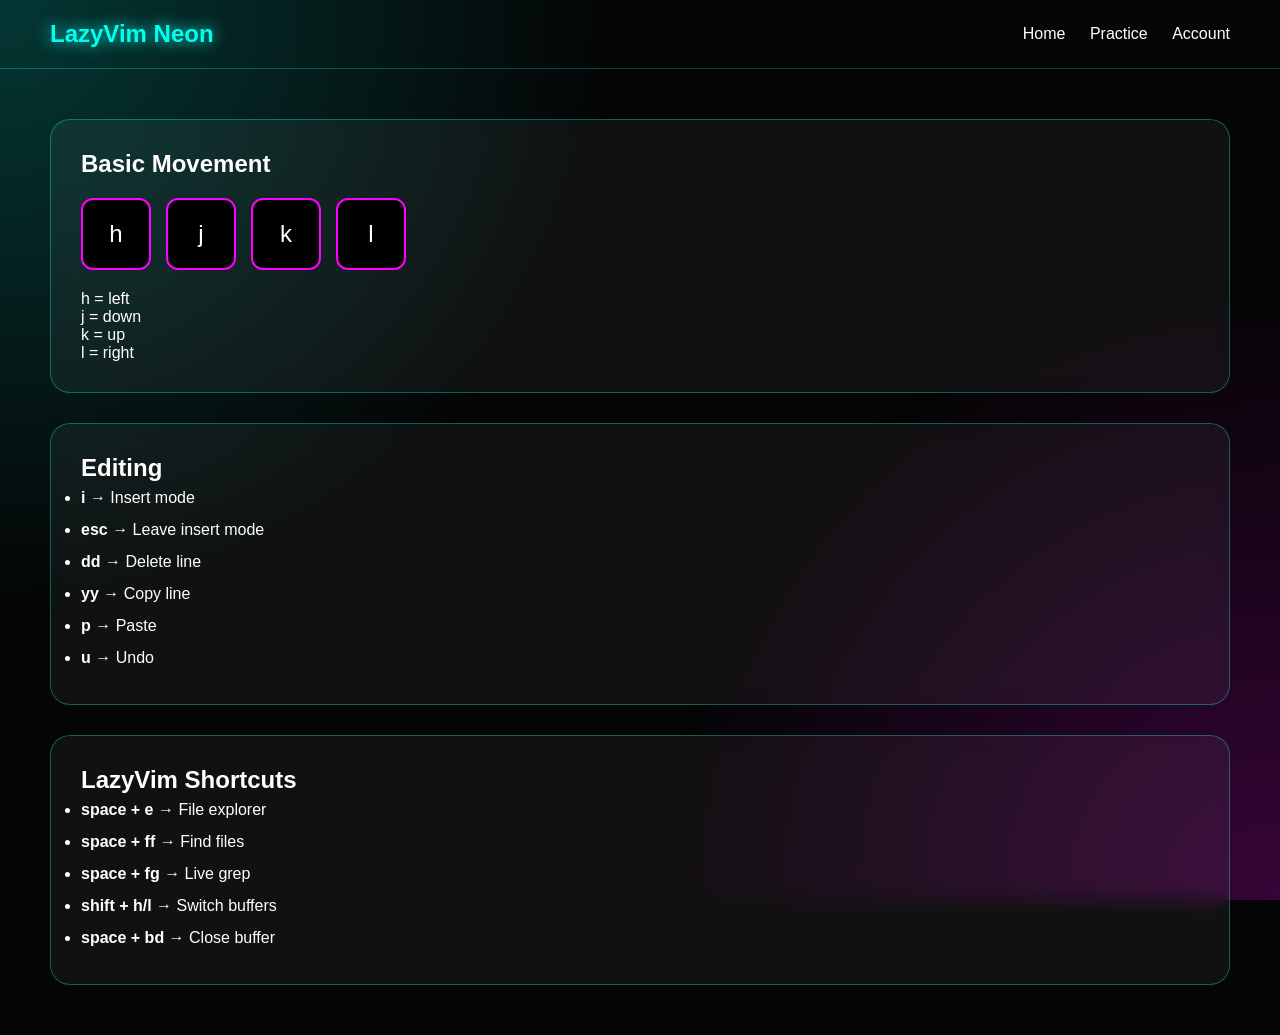
==== lessons.html @ 00f94503 "files" ====
<!DOCTYPE html>
<html lang="en">
<head>
  <meta charset="UTF-8">
  <meta name="viewport" content="width=device-width, initial-scale=1.0">
  <title>Lessons - LazyVim Neon</title>
  <link rel="stylesheet" href="style.css">
</head>
<body>
  <div class="background-glow"></div>

  <nav>
    <h1>LazyVim Neon</h1>
    <div>
      <a href="index.html">Home</a>
      <a href="practice.html">Practice</a>
      <a href="login.html">Account</a>
    </div>
  </nav>

  <div class="lesson-page">

    <div class="lesson-card">
      <h2>Basic Movement</h2>

      <div class="key-grid">
        <span>h</span>
        <span>j</span>
        <span>k</span>
        <span>l</span>
      </div>

      <p>
        h = left<br>
        j = down<br>
        k = up<br>
        l = right
      </p>
    </div>

    <div class="lesson-card">
      <h2>Editing</h2>

      <ul>
        <li><strong>i</strong> → Insert mode</li>
        <li><strong>esc</strong> → Leave insert mode</li>
        <li><strong>dd</strong> → Delete line</li>
        <li><strong>yy</strong> → Copy line</li>
        <li><strong>p</strong> → Paste</li>
        <li><strong>u</strong> → Undo</li>
      </ul>
    </div>

    <div class="lesson-card">
      <h2>LazyVim Shortcuts</h2>

      <ul>
        <li><strong>space + e</strong> → File explorer</li>
        <li><strong>space + ff</strong> → Find files</li>
        <li><strong>space + fg</strong> → Live grep</li>
        <li><strong>shift + h/l</strong> → Switch buffers</li>
        <li><strong>space + bd</strong> → Close buffer</li>
      </ul>
    </div>

  </div>
</body>
</html>
---- style.css ----
* {
  margin: 0;
  padding: 0;
  box-sizing: border-box;
  font-family: Arial, sans-serif;
}

body {
  background: #050505;
  color: white;
  min-height: 100vh;
  overflow-x: hidden;
}

.background-glow {
  position: fixed;
  width: 100%;
  height: 100%;
  background:
    radial-gradient(circle at top left, #00ffee33, transparent 40%),
    radial-gradient(circle at bottom right, #ff00ff33, transparent 40%);
  z-index: -1;
}

nav {
  display: flex;
  justify-content: space-between;
  align-items: center;
  padding: 20px 50px;
  border-bottom: 1px solid #00ffee44;
}

nav h1 {
  color: #00ffee;
  text-shadow: 0 0 15px #00ffee;
}

nav a {
  color: white;
  text-decoration: none;
  margin-left: 20px;
}

.hero {
  text-align: center;
  margin-top: 120px;
  padding: 20px;
}

.hero h2 {
  font-size: 4rem;
  color: #00ffee;
  text-shadow: 0 0 20px #00ffee;
}

.hero p {
  margin-top: 20px;
  color: #cccccc;
}

.hero-buttons {
  margin-top: 40px;
}

.btn {
  display: inline-block;
  padding: 15px 30px;
  background: #00ffee;
  color: black;
  border-radius: 10px;
  text-decoration: none;
  font-weight: bold;
  margin: 10px;
  box-shadow: 0 0 20px #00ffee;
}

.secondary {
  background: transparent;
  color: #ff00ff;
  border: 2px solid #ff00ff;
  box-shadow: 0 0 20px #ff00ff;
}

.cards {
  display: grid;
  grid-template-columns: repeat(auto-fit, minmax(250px, 1fr));
  gap: 30px;
  padding: 60px;
}

.card,
.lesson-card,
.practice-box,
.auth-box {
  background: rgba(255,255,255,0.05);
  border: 1px solid #00ffee55;
  border-radius: 20px;
  padding: 30px;
  backdrop-filter: blur(10px);
}

.lesson-page {
  display: grid;
  gap: 30px;
  padding: 50px;
}

.key-grid {
  display: grid;
  grid-template-columns: repeat(4, 70px);
  gap: 15px;
  margin: 20px 0;
}

.key-grid span {
  background: black;
  border: 2px solid #ff00ff;
  text-align: center;
  padding: 20px;
  border-radius: 12px;
  font-size: 1.5rem;
}

.practice-box,
.auth-container {
  display: flex;
  justify-content: center;
  align-items: center;
  padding: 60px;
}

.auth-box {
  width: 400px;
}

input {
  width: 100%;
  padding: 15px;
  margin-top: 15px;
  background: black;
  border: 1px solid #00ffee;
  color: white;
  border-radius: 10px;
}

button {
  width: 100%;
  padding: 15px;
  margin-top: 20px;
  border: none;
  border-radius: 10px;
  background: #00ffee;
  color: black;
  font-weight: bold;
  cursor: pointer;
}

ul {
  line-height: 2;
}

#practice-result,
#auth-message {
  margin-top: 20px;
  color: #00ffee;
}
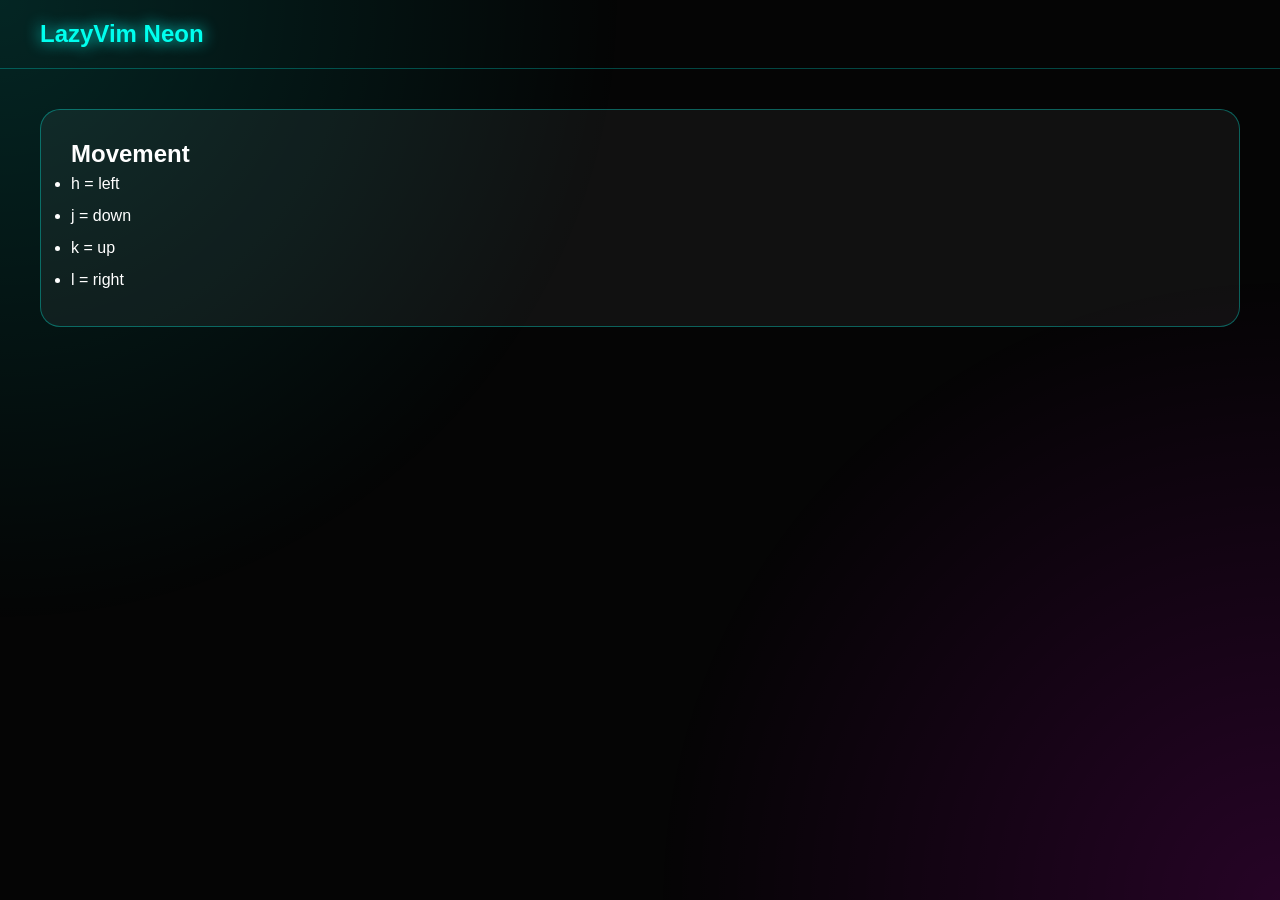
==== commit 62cd2be6: "new" ====
--- a/lessons.html
+++ b/lessons.html
@@ -1,68 +1 @@
-<!DOCTYPE html>
-<html lang="en">
-<head>
-  <meta charset="UTF-8">
-  <meta name="viewport" content="width=device-width, initial-scale=1.0">
-  <title>Lessons - LazyVim Neon</title>
-  <link rel="stylesheet" href="style.css">
-</head>
-<body>
-  <div class="background-glow"></div>
-
-  <nav>
-    <h1>LazyVim Neon</h1>
-    <div>
-      <a href="index.html">Home</a>
-      <a href="practice.html">Practice</a>
-      <a href="login.html">Account</a>
-    </div>
-  </nav>
-
-  <div class="lesson-page">
-
-    <div class="lesson-card">
-      <h2>Basic Movement</h2>
-
-      <div class="key-grid">
-        <span>h</span>
-        <span>j</span>
-        <span>k</span>
-        <span>l</span>
-      </div>
-
-      <p>
-        h = left<br>
-        j = down<br>
-        k = up<br>
-        l = right
-      </p>
-    </div>
-
-    <div class="lesson-card">
-      <h2>Editing</h2>
-
-      <ul>
-        <li><strong>i</strong> → Insert mode</li>
-        <li><strong>esc</strong> → Leave insert mode</li>
-        <li><strong>dd</strong> → Delete line</li>
-        <li><strong>yy</strong> → Copy line</li>
-        <li><strong>p</strong> → Paste</li>
-        <li><strong>u</strong> → Undo</li>
-      </ul>
-    </div>
-
-    <div class="lesson-card">
-      <h2>LazyVim Shortcuts</h2>
-
-      <ul>
-        <li><strong>space + e</strong> → File explorer</li>
-        <li><strong>space + ff</strong> → Find files</li>
-        <li><strong>space + fg</strong> → Live grep</li>
-        <li><strong>shift + h/l</strong> → Switch buffers</li>
-        <li><strong>space + bd</strong> → Close buffer</li>
-      </ul>
-    </div>
-
-  </div>
-</body>
-</html>
+<!DOCTYPE html><html><head><meta charset='UTF-8'><meta name='viewport' content='width=device-width, initial-scale=1.0'><title>Lessons</title><link rel='stylesheet' href='style.css'></head><body><div class='background-glow'></div><nav><h1>LazyVim Neon</h1></nav><div class='lesson-page'><div class='lesson-card'><h2>Movement</h2><ul><li>h = left</li><li>j = down</li><li>k = up</li><li>l = right</li></ul></div></div></body></html>
--- a/style.css
+++ b/style.css
@@ -1,166 +1 @@
-* {
-  margin: 0;
-  padding: 0;
-  box-sizing: border-box;
-  font-family: Arial, sans-serif;
-}
-
-body {
-  background: #050505;
-  color: white;
-  min-height: 100vh;
-  overflow-x: hidden;
-}
-
-.background-glow {
-  position: fixed;
-  width: 100%;
-  height: 100%;
-  background:
-    radial-gradient(circle at top left, #00ffee33, transparent 40%),
-    radial-gradient(circle at bottom right, #ff00ff33, transparent 40%);
-  z-index: -1;
-}
-
-nav {
-  display: flex;
-  justify-content: space-between;
-  align-items: center;
-  padding: 20px 50px;
-  border-bottom: 1px solid #00ffee44;
-}
-
-nav h1 {
-  color: #00ffee;
-  text-shadow: 0 0 15px #00ffee;
-}
-
-nav a {
-  color: white;
-  text-decoration: none;
-  margin-left: 20px;
-}
-
-.hero {
-  text-align: center;
-  margin-top: 120px;
-  padding: 20px;
-}
-
-.hero h2 {
-  font-size: 4rem;
-  color: #00ffee;
-  text-shadow: 0 0 20px #00ffee;
-}
-
-.hero p {
-  margin-top: 20px;
-  color: #cccccc;
-}
-
-.hero-buttons {
-  margin-top: 40px;
-}
-
-.btn {
-  display: inline-block;
-  padding: 15px 30px;
-  background: #00ffee;
-  color: black;
-  border-radius: 10px;
-  text-decoration: none;
-  font-weight: bold;
-  margin: 10px;
-  box-shadow: 0 0 20px #00ffee;
-}
-
-.secondary {
-  background: transparent;
-  color: #ff00ff;
-  border: 2px solid #ff00ff;
-  box-shadow: 0 0 20px #ff00ff;
-}
-
-.cards {
-  display: grid;
-  grid-template-columns: repeat(auto-fit, minmax(250px, 1fr));
-  gap: 30px;
-  padding: 60px;
-}
-
-.card,
-.lesson-card,
-.practice-box,
-.auth-box {
-  background: rgba(255,255,255,0.05);
-  border: 1px solid #00ffee55;
-  border-radius: 20px;
-  padding: 30px;
-  backdrop-filter: blur(10px);
-}
-
-.lesson-page {
-  display: grid;
-  gap: 30px;
-  padding: 50px;
-}
-
-.key-grid {
-  display: grid;
-  grid-template-columns: repeat(4, 70px);
-  gap: 15px;
-  margin: 20px 0;
-}
-
-.key-grid span {
-  background: black;
-  border: 2px solid #ff00ff;
-  text-align: center;
-  padding: 20px;
-  border-radius: 12px;
-  font-size: 1.5rem;
-}
-
-.practice-box,
-.auth-container {
-  display: flex;
-  justify-content: center;
-  align-items: center;
-  padding: 60px;
-}
-
-.auth-box {
-  width: 400px;
-}
-
-input {
-  width: 100%;
-  padding: 15px;
-  margin-top: 15px;
-  background: black;
-  border: 1px solid #00ffee;
-  color: white;
-  border-radius: 10px;
-}
-
-button {
-  width: 100%;
-  padding: 15px;
-  margin-top: 20px;
-  border: none;
-  border-radius: 10px;
-  background: #00ffee;
-  color: black;
-  font-weight: bold;
-  cursor: pointer;
-}
-
-ul {
-  line-height: 2;
-}
-
-#practice-result,
-#auth-message {
-  margin-top: 20px;
-  color: #00ffee;
-}
+*{margin:0;padding:0;box-sizing:border-box;font-family:Arial,sans-serif}body{background:#050505;color:white;min-height:100vh}.background-glow{position:fixed;width:100%;height:100%;background:radial-gradient(circle at top left,#00ffee22,transparent 40%),radial-gradient(circle at bottom right,#ff00ff22,transparent 40%);z-index:-1}nav{display:flex;justify-content:space-between;align-items:center;padding:20px 40px;border-bottom:1px solid #00ffee44}nav h1{color:#00ffee;text-shadow:0 0 15px #00ffee}nav a{color:white;text-decoration:none;margin-left:20px}.hero{text-align:center;padding-top:120px}.hero h2{font-size:4rem;color:#00ffee;text-shadow:0 0 25px #00ffee}.hero-buttons{margin-top:40px}.btn{padding:15px 30px;background:#00ffee;color:black;text-decoration:none;border-radius:10px;font-weight:bold}.game-layout{display:grid;grid-template-columns:2fr 1fr;gap:30px;padding:40px}.game-panel,.lesson-sidebar,.lesson-card,.auth-box{background:rgba(255,255,255,0.05);border:1px solid #00ffee55;border-radius:20px;padding:30px}.lesson-page{padding:40px}.auth-container{display:flex;justify-content:center;padding-top:80px}.auth-box{width:400px}input,button{width:100%;padding:15px;margin-top:15px;border-radius:10px;border:none}input{background:black;border:1px solid #00ffee;color:white}button{background:#00ffee;font-weight:bold}#game-board{display:grid;grid-template-columns:repeat(10,50px);gap:4px;margin-top:25px}.tile{width:50px;height:50px;background:#111;border-radius:8px}.player{background:#00ffee;box-shadow:0 0 15px #00ffee}.goal{background:#ff00ff;box-shadow:0 0 15px #ff00ff}.wall{background:#ff3333}.clone{background:#ffaa00}.tip{margin-top:20px;color:#00ffee}ul{line-height:2}
